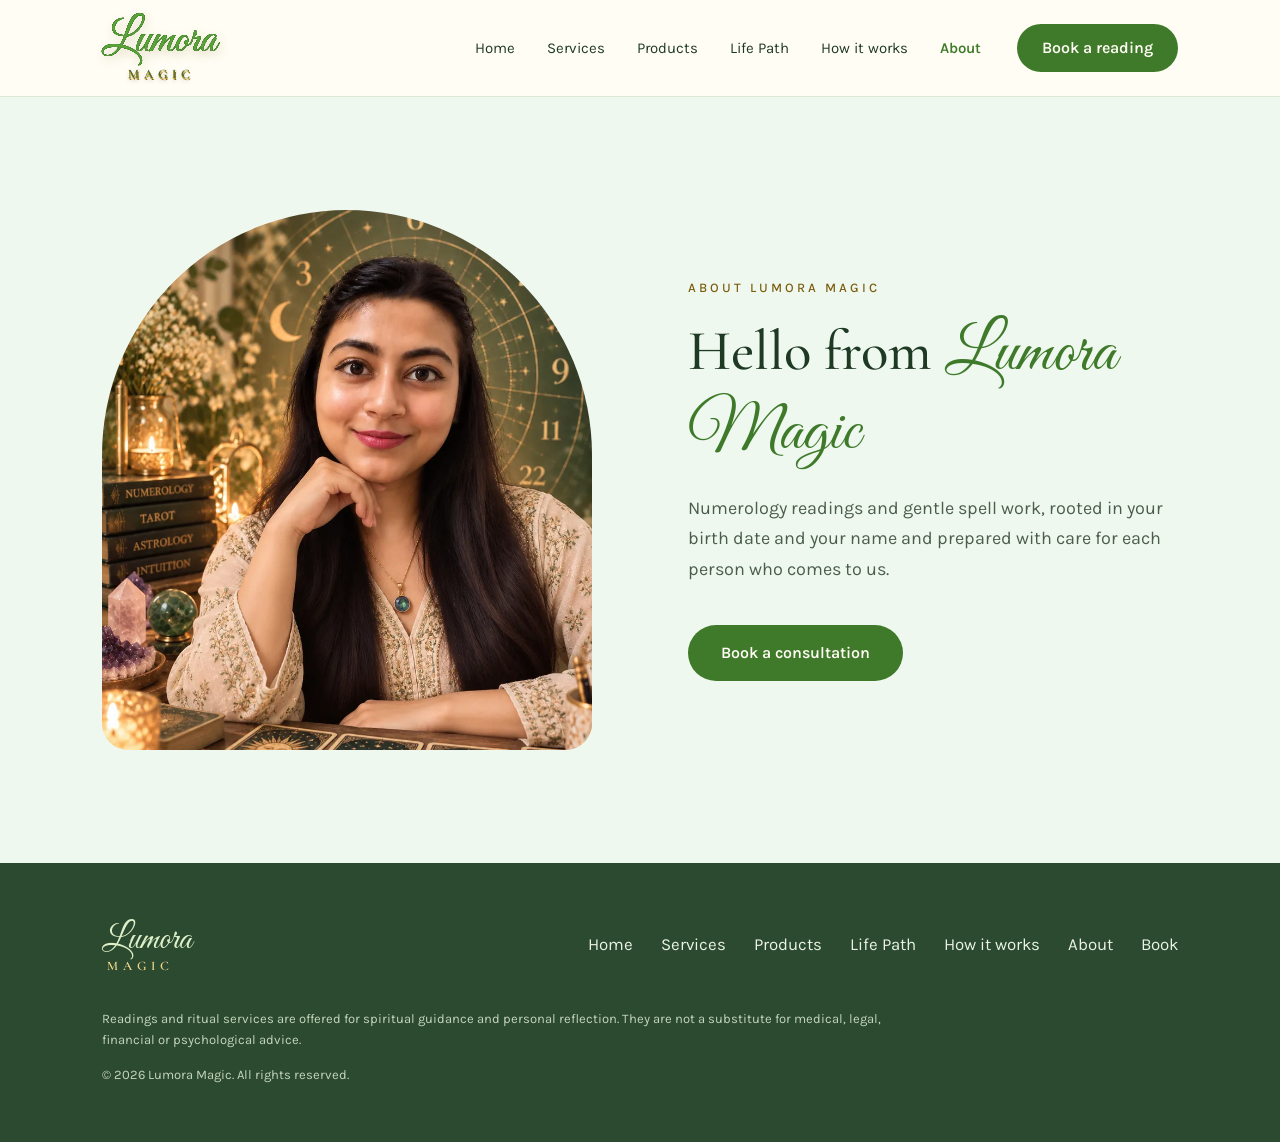
==== about.html @ c5046aa5 "Keep the client reviews gliding continuously The reviews row now glides sideways without stopping an" ====
<!DOCTYPE html>
<html lang="en-IN">
<head>
<meta charset="utf-8">
<meta name="viewport" content="width=device-width, initial-scale=1">
<title>About — Lumora Magic</title>
<meta name="description" content="Meet the practitioner behind Lumora Magic: numerology and spell work rooted in your birth date and your name.">
<meta name="theme-color" content="#3F7A2A">

<meta property="og:type" content="website">
<meta property="og:site_name" content="Lumora Magic">
<meta property="og:title" content="About — Lumora Magic">
<meta property="og:description" content="Meet the practitioner behind Lumora Magic: numerology and spell work rooted in your birth date and your name.">
<meta property="og:image" content="assets/images/lumora-logo.jpg">
<meta property="og:image:alt" content="Lumora Magic logo">
<meta name="twitter:card" content="summary_large_image">
<meta name="twitter:title" content="About — Lumora Magic">
<meta name="twitter:description" content="Meet the practitioner behind Lumora Magic: numerology and spell work rooted in your birth date and your name.">
<meta name="twitter:image" content="assets/images/lumora-logo.jpg">

<link rel="icon" href="assets/favicon.svg" type="image/svg+xml">
<link rel="preconnect" href="https://fonts.googleapis.com">
<link rel="preconnect" href="https://fonts.gstatic.com" crossorigin>
<link rel="stylesheet" href="https://fonts.googleapis.com/css2?family=Cormorant+Garamond:ital,wght@0,500;0,600;1,500&amp;family=Great+Vibes&amp;family=Karla:wght@400;500;600&amp;display=swap">
<link rel="stylesheet" href="css/styles.css?v=20260926-17">
<script src="js/main.js?v=20260926-5" defer></script>
</head>
<body>

<a class="skip-link" href="#main">Skip to content</a>

<header class="header" id="site-header">
  <div class="container header__inner">
    <a class="wordmark" href="/" aria-label="Lumora Magic home">
      <span class="wordmark__script">Lumora</span>
      <span class="wordmark__sub">MAGIC</span>
    </a>

    <button class="nav-toggle" type="button" id="nav-toggle" aria-label="Open menu" aria-expanded="false" aria-controls="primary-nav">
      <span class="nav-toggle__bars" aria-hidden="true"><span></span><span></span><span></span></span>
    </button>

    <nav class="nav" id="primary-nav" aria-label="Primary">
      <ul class="nav__list">
        <li><a class="nav__link" href="/">Home</a></li>
        <li><a class="nav__link" href="/services">Services</a></li>
        <li><a class="nav__link" href="/products">Products</a></li>
        <li><a class="nav__link" href="/life-path">Life Path</a></li>
        <li><a class="nav__link" href="/how-it-works">How it works</a></li>
        <li><a class="nav__link" href="/about" aria-current="page">About</a></li>
      </ul>
      <a class="btn btn--primary btn--compact nav__cta" href="/book">Book a reading</a>
    </nav>
  </div>
</header>

<main id="main">

  <!-- ===================== ABOUT ===================== -->
  <!--
    The practitioners come from the API (GET /api/practitioners) and are added
    in /admin. Until one is added, or if the API can't be reached, this
    general introduction shows instead.
  -->
  <section class="section about" id="about">
    <div class="container about__list" id="practitioners">
      <article class="about__inner">
        <div class="about__media">
          <picture>
            <source srcset="assets/images/practitioner.webp" type="image/webp">
            <img class="about__photo" src="assets/images/practitioner.jpg"
                 alt="A Lumora Magic reading table with tarot cards, crystals and candles"
                 width="900" height="1200">
          </picture>
        </div>

        <div class="about__text">
          <p class="eyebrow">About Lumora Magic</p>
          <h1 class="h2"><span class="h2__serif">Hello from</span> <span class="script script--h2">Lumora Magic</span></h1>
          <div class="about__lede">
            <p>Numerology readings and gentle spell work, rooted in your birth date and your name and prepared with care for each person who comes to us.</p>
          </div>

          <p class="section__cta section__cta--start"><a class="btn btn--primary" href="/book">Book a consultation</a></p>
        </div>
      </article>
    </div>
  </section>

</main>

<footer class="footer">
  <div class="container">
    <div class="footer__top">
      <p class="footer__wordmark">
        <span class="footer__script">Lumora</span>
        <span class="footer__sub">MAGIC</span>
      </p>
      <nav class="footer__nav" aria-label="Footer">
        <ul class="footer__list">
          <li><a class="footer__link" href="/">Home</a></li>
          <li><a class="footer__link" href="/services">Services</a></li>
          <li><a class="footer__link" href="/products">Products</a></li>
          <li><a class="footer__link" href="/life-path">Life Path</a></li>
          <li><a class="footer__link" href="/how-it-works">How it works</a></li>
          <li><a class="footer__link" href="/about">About</a></li>
          <li><a class="footer__link" href="/book">Book</a></li>
        </ul>
      </nav>
    </div>

    <p class="footer__disclaimer">Readings and ritual services are offered for spiritual guidance and personal reflection. They are not a substitute for medical, legal, financial or psychological advice.</p>
    <p class="footer__copy">&copy; <span id="year">2026</span> Lumora Magic. All rights reserved.</p>
  </div>
</footer>

</body>
</html>
---- css/styles.css ----
/* =========================================================
   Lumora Magic — styles.css
   Mobile-first. All design tokens live on :root.
   Breakpoints: 640px (sm) and 1024px (lg).
   ========================================================= */

/* ---------- 1. Tokens ---------- */

:root {
  /* Colour */
  --cream: #FDFBF0;
  --cream-light: #FFFDF4;
  --card: #FFFFFF;
  --mint-50: #EEF8EF;
  --mint-200: #D9F1DF;
  --butter: #FBF4CF;
  --peach: #FCE7C2;
  --gold-tint: #FDF3D8;
  --gold-line: #EEDDA6;
  --green: #3F7A2A;
  --green-dark: #2C5A1D;
  --ink: #1F3A24;
  --body: #4B5E4D;
  --muted: #667566;
  --gold: #D4A72C;
  --gold-text: #7A5C0C;
  --line: #DCEBD8;
  --soft-line: #B9D3AC;
  --field-line: #C3D9B8;
  --result-bg: #FFFDF6;
  --result-line: #E9E2B8;
  --wordmark-sub: #4B6B3A;
  --wordmark-face: #5AA23A;
  --footer: #2C4A2F;
  --footer-text: #EAF3E4;
  --footer-muted: #C4D6BD;
  --footer-script: #DDEFC9;
  --footer-gold: #F2D98A;
  --error: #B03A2E;

  /* Type families */
  --font-script: 'Great Vibes', 'Brush Script MT', cursive;
  --font-serif: 'Cormorant Garamond', Georgia, 'Times New Roman', serif;
  --font-sans: 'Karla', 'Helvetica Neue', Arial, sans-serif;

  /* Type scale — interpolated between 360px and 1440px viewports */
  --fs-h1: clamp(2.75rem, 1.917rem + 3.704vw, 5.25rem);        /* 44 → 84 */
  --fs-h1-script: clamp(3.5rem, 2.5rem + 4.444vw, 6.5rem);     /* 56 → 104 */
  --fs-h2: clamp(2.375rem, 1.917rem + 2.037vw, 3.75rem);       /* 38 → 60 */
  --fs-h2-script: clamp(3rem, 2.5rem + 2.222vw, 4.5rem);       /* 48 → 72 */
  --fs-h3: clamp(1.5625rem, 1.479rem + 0.37vw, 1.8125rem);     /* 25 → 29 */
  --fs-lede: clamp(1.0625rem, 1.021rem + 0.185vw, 1.1875rem);  /* 17 → 19 */
  --fs-body: clamp(1rem, 0.979rem + 0.093vw, 1.0625rem);       /* 16 → 17 */
  --fs-digit: clamp(2.75rem, 2.375rem + 1.667vw, 3.875rem);    /* 44 → 62 */
  --fs-result: clamp(5.5rem, 4.417rem + 4.815vw, 8.75rem);     /* 88 → 140 */
  --fs-result-title: clamp(2rem, 1.75rem + 1.111vw, 2.75rem);  /* 32 → 44 */
  --fs-empty-title: clamp(1.625rem, 1.5rem + 0.556vw, 2rem);   /* 26 → 32 */

  /* Rhythm and shape */
  --container: 1248px;
  --gutter: clamp(20px, 6.7vw, 96px);
  --space-section: clamp(4.5rem, 3.5rem + 4.444vw, 7.5rem);    /* 72 → 120 */
  --header-h: 72px;
  --radius-card: 24px;
  --radius-panel: 32px;
  --radius-field: 14px;
  --shadow-card: 0 10px 30px rgba(63, 122, 42, 0.06);
  --shadow-panel: 0 20px 50px rgba(63, 122, 42, 0.12);
  --shadow-hero: 0 30px 80px rgba(63, 122, 42, 0.18);
}

@media (min-width: 1024px) {
  :root { --header-h: 96px; }
}

/* ---------- 2. Base ---------- */

*,
*::before,
*::after { box-sizing: border-box; }

html {
  scroll-behavior: smooth;
  -webkit-text-size-adjust: 100%;
}

body {
  margin: 0;
  background: var(--cream);
  color: var(--body);
  font-family: var(--font-sans);
  font-size: var(--fs-body);
  line-height: 1.6;
  overflow-x: hidden;
}

h1, h2, h3, p, figure, blockquote, dl, dd { margin: 0; }

ul, ol { margin: 0; padding: 0; list-style: none; }

img { max-width: 100%; height: auto; display: block; }

/* The hidden attribute always wins over a display set elsewhere (img, grid, flex…). */
[hidden] { display: none !important; }

a { color: var(--green); }

button { font: inherit; }

:focus-visible {
  outline: 2px solid var(--green);
  outline-offset: 2px;
}

[id] { scroll-margin-top: calc(var(--header-h) + 16px); }

.skip-link {
  position: absolute;
  left: 16px;
  top: -200px;
  z-index: 100;
  background: var(--cream-light);
  color: var(--ink);
  border: 1px solid var(--line);
  border-radius: 999px;
  padding: 12px 24px;
  font-weight: 600;
  text-decoration: none;
  transition: top 0.15s ease;
}

.skip-link:focus-visible { top: 12px; }

/* ---------- 3. Layout ---------- */

.container {
  width: 100%;
  max-width: var(--container);
  margin-inline: auto;
  padding-inline: var(--gutter);
}

.section { padding-block: var(--space-section); }

/* Booking button closing a page section. */
.section__cta { margin-top: 48px; text-align: center; }
.section__cta--start { margin-top: 32px; text-align: left; }

.section__head { display: grid; gap: 20px; }

.section__head--center { text-align: center; justify-items: center; }

.section__head-text {
  max-width: 420px;
  color: var(--body);
}

@media (min-width: 1024px) {
  .section__head {
    grid-template-columns: 1fr auto;
    align-items: end;
    gap: 48px;
  }
  .section__head--center { grid-template-columns: 1fr; }
}

/* ---------- 4. Typography ---------- */

.script {
  font-family: var(--font-script);
  font-weight: 400;
  color: var(--green);
  line-height: 1.15;
}

.script--block { display: block; }

.eyebrow {
  display: flex;
  align-items: flex-start;
  gap: 8px;
  font-family: var(--font-sans);
  font-weight: 500;
  font-size: 0.8125rem;
  line-height: 1.4;
  letter-spacing: 3px;
  text-transform: uppercase;
  color: var(--gold-text);
  margin-bottom: 18px;
}

.section__head--center .eyebrow { justify-content: center; }

.eyebrow__spark { color: var(--gold); flex: none; margin-top: 0.16em; }

.h1 {
  font-family: var(--font-serif);
  font-weight: 500;
  font-size: var(--fs-h1);
  line-height: 1;
  color: var(--ink);
  margin-bottom: 28px;
}

.h1__line { display: block; }

.h1__script {
  display: block;
  font-size: var(--fs-h1-script);
}

.h2 {
  font-family: var(--font-serif);
  font-weight: 500;
  font-size: var(--fs-h2);
  line-height: 1.05;
  color: var(--ink);
  margin-bottom: 20px;
}

.h2__serif { display: inline; }

.h2__serif--block { display: block; }

.script--h2 { font-size: var(--fs-h2-script); }

/* ---------- 5. Buttons ---------- */

.btn {
  display: inline-flex;
  align-items: center;
  justify-content: center;
  min-height: 56px;
  padding: 0 32px;
  border: 1px solid transparent;
  border-radius: 999px;
  font-family: var(--font-sans);
  font-weight: 600;
  font-size: 1rem;
  line-height: 1.2;
  text-align: center;
  text-decoration: none;
  cursor: pointer;
  transition: background-color 0.18s ease, color 0.18s ease, border-color 0.18s ease;
}

.btn--primary {
  background: var(--green);
  color: var(--cream-light);
}

.btn--primary:hover { background: var(--green-dark); }

.btn--secondary {
  background: var(--cream-light);
  border-color: var(--soft-line);
  color: var(--green-dark);
}

.btn--secondary:hover { border-color: var(--green); }

.btn--compact { min-height: 48px; padding: 0 24px; }

.btn--block { width: 100%; }

/* ---------- 6. Header and navigation ---------- */

.header {
  position: sticky;
  top: 0;
  z-index: 50;
  background: var(--cream-light);
  border-bottom: 1px solid var(--line);
  transition: box-shadow 0.2s ease;
  /* keeps the logo's parakeet from widening the page while it flies off-screen */
  overflow-x: clip;
}

.header--scrolled { box-shadow: 0 6px 24px rgba(63, 122, 42, 0.08); }

.header__inner {
  display: flex;
  align-items: center;
  justify-content: space-between;
  gap: 16px;
  min-height: var(--header-h);
}

.wordmark {
  display: block;
  text-align: center;
  text-decoration: none;
  line-height: 1;
}

.wordmark__script {
  display: block;
  font-family: var(--font-script);
  font-size: 2.375rem;
  line-height: 1.15;
  color: var(--green);
}

.wordmark__sub {
  display: block;
  font-family: var(--font-serif);
  font-weight: 600;
  font-size: 0.8125rem;
  letter-spacing: 5px;
  text-indent: 5px;
  color: var(--wordmark-sub);
}

.wordmark__logo { max-height: 56px; width: auto; }

/* Logo motion: "Lumora" writes itself in left to right, MAGIC settles into
   place, then a gold shine passes over "Lumora" every few seconds while a
   small star twinkles beside it. */
.wordmark { position: relative; }

.wordmark__script {
  /* Room for the script's swashes, which reach past the letters' box and
     would otherwise be cut off by the clip and the shine. */
  padding: 0.1em 0.18em;
  margin: -0.1em -0.18em;
  background: linear-gradient(100deg, var(--wordmark-face) 42%, var(--gold) 50%, #F2D98A 52%, var(--wordmark-face) 60%) 120% 0 / 300% 100% no-repeat;
  background-color: var(--wordmark-face);
  -webkit-background-clip: text;
  background-clip: text;
  -webkit-text-fill-color: transparent;
  animation:
    wordmark-write 1.3s cubic-bezier(0.55, 0.1, 0.3, 1) both,
    wordmark-shine 7s ease-in-out 1.6s infinite;
}

.wordmark__sub { animation: wordmark-settle 1.1s ease-out 0.7s both; }

.wordmark::after {
  content: "";
  position: absolute;
  top: 2px;
  right: -12px;
  width: 11px;
  height: 11px;
  background: var(--gold);
  /* the site's four-pointed sparkle */
  clip-path: polygon(50% 0, 61% 39%, 100% 50%, 61% 61%, 50% 100%, 39% 61%, 0 50%, 39% 39%);
  animation: wordmark-twinkle 3.5s ease-in-out 1.4s infinite both;
}

.wordmark:hover .wordmark__script { animation-duration: 1.3s, 1.6s; }

/* 3D look: "Lumora" sits on a stacked green extrusion with a soft gold glow
   beneath, MAGIC gets a thin gold bevel, and the whole mark sways slowly in
   perspective. The script uses stacked drop-shadows rather than text-shadow,
   which would paint over its clipped gradient. */
.wordmark {
  transform-style: preserve-3d;
  animation: wordmark-tilt 9s ease-in-out 1.8s infinite;
}

.wordmark__script {
  filter:
    drop-shadow(0.5px 0.75px 0.35px var(--green))
    drop-shadow(0.5px 0.75px 0.35px var(--green))
    drop-shadow(0.5px 0.75px 0.35px var(--green))
    drop-shadow(0.5px 0.75px 0.35px var(--green))
    drop-shadow(2px 4px 5px rgba(122, 92, 12, 0.2));
}

.wordmark__sub {
  text-shadow:
    0.3px 0.5px 0 var(--gold),
    0.6px 1px 0 var(--gold),
    0.9px 1.5px 0 var(--gold-text),
    0 3px 4px rgba(31, 58, 36, 0.3);
}

.wordmark:hover { animation-play-state: paused; }

/* A parakeet flies in from the right, sweeps over "Lumora", turns and lands
   on top of it, sits a while (tilting its head), then flies off again.
   Sized in em so it scales with the script. The flying and perched drawings
   swap at the landing and take-off keyframes. */
.wordmark::before {
  content: "";
  position: absolute;
  z-index: 1;
  font-size: 2.375rem;
  left: 1.1em;
  top: -0.28em;
  width: 0.95em;
  height: 0.95em;
  background: url("../assets/parrot-perch.svg") center / contain no-repeat;
  transform: scaleX(-1);
  pointer-events: none;
  animation: parrot-flight 20s linear 2s infinite both;
}

@keyframes parrot-flight {
  0%     { background-image: url("../assets/parrot-fly.svg"); transform: translate(85vw, 0.5em) scaleX(1); opacity: 0; }
  2%     { opacity: 1; }
  9%     { transform: translate(55vw, -0.1em) scaleX(1); }
  16%    { transform: translate(25vw, 0.4em) scaleX(1); }
  23%    { transform: translate(-0.6em, 0.1em) scaleX(1); }
  25.9%  { transform: translate(-1.2em, 0.45em) scaleX(1); }
  26%    { transform: translate(-1.2em, 0.45em) scaleX(-1); }
  31%    { transform: translate(-0.4em, -0.15em) scaleX(-1); }
  34.9%  { background-image: url("../assets/parrot-fly.svg"); transform: translate(0, -0.05em) scaleX(-1); }
  35%    { background-image: url("../assets/parrot-perch.svg"); transform: translate(0, 0) scaleX(-1); }
  79.9%  { background-image: url("../assets/parrot-perch.svg"); transform: translate(0, 0) scaleX(-1); }
  80%    { background-image: url("../assets/parrot-fly.svg"); transform: translate(0, -0.1em) scaleX(-1); }
  86%    { transform: translate(1.6em, -0.35em) scaleX(-1); }
  97%    { opacity: 1; }
  100%   { background-image: url("../assets/parrot-fly.svg"); transform: translate(85vw, 0.1em) scaleX(-1); opacity: 0; }
}

@keyframes wordmark-tilt {
  0%, 100% { transform: perspective(500px) rotateY(0deg) rotateX(0deg); }
  25%      { transform: perspective(500px) rotateY(-10deg) rotateX(4deg); }
  75%      { transform: perspective(500px) rotateY(10deg) rotateX(-3deg); }
}

@keyframes wordmark-write {
  from { clip-path: inset(-20% 100% -20% -10%); }
  to   { clip-path: inset(-20% -10% -20% -10%); }
}

@keyframes wordmark-shine {
  0%, 55% { background-position: 120% 0; }
  100%    { background-position: -20% 0; }
}

@keyframes wordmark-settle {
  from { opacity: 0; letter-spacing: 14px; text-indent: 14px; }
  to   { opacity: 1; letter-spacing: 5px; text-indent: 5px; }
}

@keyframes wordmark-twinkle {
  0%, 100% { opacity: 0; transform: scale(0.3) rotate(0deg); }
  20%      { opacity: 1; transform: scale(1) rotate(45deg); }
  45%      { opacity: 0; transform: scale(0.3) rotate(90deg); }
}

.nav-toggle {
  display: inline-flex;
  align-items: center;
  justify-content: center;
  width: 48px;
  height: 48px;
  padding: 0;
  background: transparent;
  border: 1px solid var(--line);
  border-radius: 14px;
  color: var(--ink);
  cursor: pointer;
}

.nav-toggle__bars {
  display: grid;
  gap: 5px;
  width: 20px;
}

.nav-toggle__bars span {
  display: block;
  height: 2px;
  background: currentColor;
  border-radius: 2px;
}

.nav {
  display: none;
  position: absolute;
  top: 100%;
  left: 0;
  right: 0;
  background: var(--cream-light);
  border-bottom: 1px solid var(--line);
  box-shadow: 0 12px 24px rgba(63, 122, 42, 0.08);
  padding: 8px var(--gutter) 24px;
}

.nav.is-open { display: block; }

.nav__link {
  display: block;
  padding: 14px 0;
  min-height: 48px;
  font-size: 1.0625rem;
  color: var(--ink);
  text-decoration: none;
}

.nav__link:hover { color: var(--green); }

.nav__link[aria-current="page"] { color: var(--green); font-weight: 600; }

.nav__cta { display: flex; width: 100%; margin-top: 16px; }

@media (min-width: 1024px) {
  .nav-toggle { display: none; }

  .nav,
  .nav.is-open {
    display: flex;
    align-items: center;
    gap: 36px;
    position: static;
    padding: 0;
    border: 0;
    box-shadow: none;
    background: transparent;
  }

  .nav__list {
    display: flex;
    align-items: center;
    gap: 22px;
  }

  .nav__link {
    padding: 0;
    min-height: 0;
    font-size: 0.9375rem;
  }

  .nav__cta { width: auto; margin-top: 0; }

  .wordmark__script,
  .wordmark::before { font-size: 2.875rem; }
}

@media (min-width: 1200px) {
  .nav__list { gap: 32px; }
}

/* ---------- 7. Hero ---------- */

.hero {
  position: relative;
  background-color: var(--cream);
  background-image:
    radial-gradient(60vw 48vw at 8% 4%, var(--peach) 0%, transparent 62%),
    radial-gradient(56vw 46vw at 92% 96%, var(--mint-200) 0%, transparent 64%);
  padding-block: clamp(3.5rem, 2rem + 6.67vw, 8.75rem);
  overflow: hidden;
}

.hero__inner {
  display: grid;
  gap: 48px;
  align-items: center;
}

.hero__lede {
  max-width: 520px;
  font-size: var(--fs-lede);
  line-height: 1.65;
  color: var(--body);
  margin-bottom: 36px;
}

.hero__actions {
  display: flex;
  flex-direction: column;
  gap: 16px;
}

.hero__actions .btn { width: 100%; }

.hero__note {
  display: flex;
  align-items: center;
  gap: 8px;
  margin-top: 22px;
  font-size: 0.9375rem;
  color: var(--body);
}

.hero__note svg { flex: none; color: var(--green); }

/* A soft cream halo keeps the smaller hero text readable as the glitter passes behind it. */
.hero__lede,
.hero__note { text-shadow: 0 0 6px var(--cream), 0 0 12px var(--cream), 0 0 18px var(--cream); }

.hero__media {
  position: relative;
  width: 100%;
  max-width: 360px;
  margin-inline: auto;
  aspect-ratio: 1 / 1; /* the glitter is the whole picture, so the box holds its size */
}

/* Phones: a tighter hero, with the tagline on one line and slimmer buttons. */
@media (max-width: 639.98px) {
  .hero { padding-block: 28px 36px; }
  .hero .eyebrow { font-size: 0.6875rem; letter-spacing: 2px; margin-bottom: 12px; }
  .hero .h1 { font-size: 2.375rem; }
  .hero .h1__script { font-size: 3rem; }
  .hero__lede { font-size: 0.9375rem; line-height: 1.55; margin: 14px 0 20px; }
  .hero__actions { gap: 10px; }
  .hero__actions .btn { min-height: 46px; font-size: 0.9375rem; }
  .hero__note { margin-top: 14px; font-size: 0.8125rem; }
}

/* Phones and tablets: the small sparkles sit beside the headline, behind
   the text, instead of taking their own block below the buttons. */
@media (max-width: 1023.98px) {
  .hero__inner { position: relative; }
  .hero__text { position: relative; z-index: 1; }
  .hero__media {
    position: absolute;
    top: clamp(24px, 6vw, 48px);
    right: calc(var(--gutter) * -0.6);
    width: clamp(200px, 58vw, 380px);
    max-width: none;
    margin: 0;
    pointer-events: none;
  }
}

@media (min-width: 640px) {
  .hero__actions { flex-direction: row; flex-wrap: wrap; }
  .hero__actions .btn { width: auto; }
}

@media (min-width: 1024px) {
  /* The image track stays fluid so the three H1 lines and the two hero
     buttons always keep their own line at every desktop width. */
  .hero__inner {
    grid-template-columns: minmax(0, 1fr) minmax(0, clamp(300px, 30vw, 470px));
    gap: 72px;
  }
  .hero__media { max-width: 470px; margin-inline: 0; }
}

/* Sparkles — the page's one decorative animation */

.sparkles {
  position: absolute;
  inset: -6%;
  pointer-events: none;
  color: var(--gold);
}

.sparkle {
  position: absolute;
  opacity: 0.35;
  animation: twinkle 4s ease-in-out infinite;
}

.sparkle--1 { top: 2%;  left: -2%;  animation-duration: 4.2s; animation-delay: 0s; }
.sparkle--2 { top: 16%; right: 2%;  animation-duration: 3.2s; animation-delay: 0.6s; }
.sparkle--3 { top: 46%; right: -3%; animation-duration: 5s;   animation-delay: 1.2s; }
.sparkle--4 { bottom: 20%; right: 8%; animation-duration: 3.6s; animation-delay: 1.8s; }
.sparkle--5 { bottom: 1%; left: 12%; animation-duration: 4.6s; animation-delay: 0.9s; }
.sparkle--6 { bottom: 34%; left: -3%; animation-duration: 3.4s; animation-delay: 2.4s; }
.sparkle--7 { top: 30%; left: 4%;   animation-duration: 4.8s; animation-delay: 1.5s; }

@keyframes twinkle {
  0%, 100% { opacity: 0.2; transform: scale(0.8); }
  50%      { opacity: 0.95; transform: scale(1.15); }
}

/* ---------- 8. Numbers strip ---------- */

.numbers {
  background: var(--mint-50);
  border-top: 1px solid var(--line);
  border-bottom: 1px solid var(--line);
  padding-block: clamp(3rem, 2.4rem + 2.6vw, 5rem);
}

.numbers__list {
  display: grid;
  grid-template-columns: repeat(3, 1fr);
  gap: 32px 16px;
  text-align: center;
}

.numbers__digit {
  display: block;
  font-family: var(--font-serif);
  font-variant-numeric: lining-nums;
  font-weight: 600;
  font-size: var(--fs-digit);
  line-height: 1.1;
  color: var(--green);
}

.numbers__label {
  display: block;
  font-size: 0.875rem;
  letter-spacing: 1px;
  color: var(--body);
}

@media (min-width: 1024px) {
  .numbers__list { grid-template-columns: repeat(9, 1fr); gap: 16px 8px; }
}

/* ---------- 9. Cards (services and testimonials) ---------- */

.cards {
  display: grid;
  grid-template-columns: 1fr;
  gap: 24px;
  margin-top: 64px;
}

.cards--quotes { margin-top: 56px; }

.cards__cell { display: flex; }

.cards__cell > .card { flex: 1 1 auto; margin: 0; }

.card {
  display: flex;
  flex-direction: column;
  height: 100%;
  background: var(--card);
  border: 1px solid var(--line);
  border-radius: var(--radius-card);
  padding: clamp(24px, 4vw, 36px);
  box-shadow: var(--shadow-card);
}

.card__icon {
  display: inline-flex;
  align-items: center;
  justify-content: center;
  width: 56px;
  height: 56px;
  border-radius: 16px;
  margin-bottom: 24px;
  flex: none;
}

.card__icon--green { background: var(--mint-50); color: var(--green); }

.card__icon--gold { background: var(--gold-tint); color: var(--gold-text); }

.card__title {
  font-family: var(--font-serif);
  font-weight: 600;
  font-size: var(--fs-h3);
  line-height: 1.2;
  color: var(--ink);
  margin-bottom: 12px;
}

.card__text { flex: 1 1 auto; margin-bottom: 24px; }

.card__meta {
  display: flex;
  align-items: baseline;
  justify-content: space-between;
  gap: 12px;
  padding-top: 18px;
  border-top: 1px solid var(--line);
  margin-bottom: 18px;
}

.card__price { font-weight: 600; color: var(--green-dark); }

.card__duration { color: var(--muted); font-size: 0.9375rem; }

.card__link {
  display: inline-flex;
  align-items: center;
  align-self: flex-start;
  min-height: 44px;
  color: var(--green);
  font-weight: 500;
  text-decoration: none;
}

.card__link:hover { text-decoration: underline; color: var(--green-dark); }

@media (min-width: 640px) {
  .cards { grid-template-columns: repeat(2, 1fr); }
  .cards--quotes { grid-template-columns: 1fr; }
}

@media (min-width: 1024px) {
  .cards { grid-template-columns: repeat(3, 1fr); }
  .cards--quotes { grid-template-columns: repeat(3, 1fr); }
}

/* Service cards open the service's own page: the title link stretches over
   the whole card, and the Book link sits above it so it still works. */

.card--linked { position: relative; transition: box-shadow 0.2s ease, border-color 0.2s ease; }

.card--linked:hover { border-color: var(--soft-line); box-shadow: var(--shadow-panel); }

.card__title-link { color: inherit; text-decoration: none; }

.card__title-link::after { content: ""; position: absolute; inset: 0; border-radius: inherit; }

.card--linked:hover .card__title-link { color: var(--green-dark); }

.card__title-link:focus-visible { outline: none; }

.card--linked:has(.card__title-link:focus-visible) { outline: 3px solid var(--gold); outline-offset: 2px; }

.card__links { display: flex; flex-wrap: wrap; align-items: center; justify-content: space-between; gap: 4px 16px; }

.card__links .card__link { position: relative; z-index: 1; }

.card__more { color: var(--muted); font-size: 0.9375rem; }

/* Item page (a service or a product): gallery on the left, details on the right */

.item__back {
  display: inline-flex;
  align-items: center;
  min-height: 44px;
  margin-bottom: 24px;
  color: var(--green);
  font-weight: 500;
  text-decoration: none;
}

.item__back:hover { text-decoration: underline; }

.item__status { color: var(--muted); }

.item__missing:not([hidden]) { display: grid; justify-items: start; gap: 24px; max-width: 60ch; }

.item__layout { display: grid; gap: 40px; }

@media (min-width: 1024px) {
  .item__layout { grid-template-columns: minmax(0, 1.1fr) minmax(0, 1fr); gap: 64px; align-items: start; }
  .gallery { position: sticky; top: calc(var(--header-h) + 24px); }
}

/* Gallery */

.gallery { display: grid; gap: 12px; }

.gallery__stage {
  position: relative;
  aspect-ratio: 1 / 1;
  border-radius: var(--radius-card);
  overflow: hidden;
  background: var(--mint-50);
  border: 1px solid var(--line);
  touch-action: pan-y;
}

.gallery__image { width: 100%; height: 100%; object-fit: cover; }

.gallery__placeholder:not([hidden]) {
  display: grid;
  place-items: center;
  width: 100%;
  height: 100%;
  background: linear-gradient(135deg, var(--mint-50), var(--gold-tint));
}

.gallery__placeholder .card__icon { width: 96px; height: 96px; border-radius: 28px; margin: 0; }

.gallery__placeholder .card__icon svg { width: 48px; height: 48px; }

.gallery__badge {
  position: absolute;
  top: 16px;
  left: 16px;
  padding: 6px 16px;
  border-radius: 999px;
  background: var(--error);
  color: #fff;
  font-weight: 600;
  font-size: 0.9375rem;
}

.gallery__nav {
  position: absolute;
  top: 50%;
  transform: translateY(-50%);
  display: grid;
  place-items: center;
  width: 44px;
  height: 44px;
  border-radius: 50%;
  border: 1px solid var(--line);
  background: rgba(255, 255, 255, 0.92);
  color: var(--ink);
  cursor: pointer;
  box-shadow: var(--shadow-card);
}

.gallery__nav:hover { background: #fff; color: var(--green); }

.gallery__nav--prev { left: 12px; }

.gallery__nav--next { right: 12px; }

.gallery__thumbs:not([hidden]) {
  display: flex;
  gap: 10px;
  overflow-x: auto;
  padding-bottom: 4px;
}

.gallery__thumb {
  flex: none;
  width: 76px;
  height: 76px;
  padding: 0;
  border: 2px solid transparent;
  border-radius: 14px;
  overflow: hidden;
  background: var(--mint-50);
  cursor: pointer;
  opacity: 0.7;
}

.gallery__thumb img { width: 100%; height: 100%; object-fit: cover; }

.gallery__thumb:hover { opacity: 1; }

.gallery__thumb[aria-current="true"] { border-color: var(--green); opacity: 1; }

/* Details column */

.item__info { display: grid; gap: 18px; align-content: start; }

.item__title {
  font-family: var(--font-serif);
  font-weight: 600;
  font-size: clamp(2rem, 1.6rem + 1.6vw, 3rem);
  line-height: 1.1;
  color: var(--ink);
}

.item__price { display: flex; flex-wrap: wrap; align-items: baseline; gap: 6px 14px; }

.item__compare { color: var(--muted); font-size: 1.25rem; }

.item__amount { color: var(--error); font-weight: 600; font-size: 1.75rem; }

.item__discount {
  align-self: center;
  padding: 3px 10px;
  border-radius: 999px;
  background: var(--error);
  color: #fff;
  font-weight: 600;
  font-size: 0.875rem;
}

.item__duration { color: var(--muted); }

.item__lede { font-size: var(--fs-lede); color: var(--ink); }

.item__actions { display: grid; gap: 12px; margin-top: 6px; }

@media (min-width: 640px) {
  .item__actions { grid-template-columns: 1fr 1fr; }
}

/* Expandable sections (Description, Delivery and Shipping…) */

.accordions { margin-top: 12px; border-top: 1px solid var(--line); }

.accordion { border-bottom: 1px solid var(--line); }

.accordion__summary {
  display: flex;
  align-items: center;
  justify-content: space-between;
  gap: 16px;
  min-height: 60px;
  padding: 16px 0;
  font-weight: 600;
  font-size: 1.0625rem;
  color: var(--ink);
  cursor: pointer;
  list-style: none;
}

.accordion__summary::-webkit-details-marker { display: none; }

.accordion__summary::after {
  content: "+";
  flex: none;
  font-weight: 400;
  font-size: 1.75rem;
  line-height: 1;
  color: var(--ink);
}

.accordion[open] > .accordion__summary::after { content: "−"; }

.accordion__summary:hover { color: var(--green); }

.accordion__body { padding-bottom: 20px; }

.accordion__body p + p { margin-top: 1em; }

/* Products */

.card__media {
  position: relative;
  margin: calc(-1 * clamp(24px, 4vw, 36px)) calc(-1 * clamp(24px, 4vw, 36px)) 24px;
}

.card__image {
  display: block;
  width: 100%;
  max-width: none;
  aspect-ratio: 4 / 3;
  object-fit: cover;
  border-radius: calc(var(--radius-card) - 1px) calc(var(--radius-card) - 1px) 0 0;
  background: var(--mint-50);
}

.card__badge {
  align-self: flex-start;
  margin-bottom: 16px;
  padding: 4px 12px;
  border-radius: 999px;
  background: var(--error);
  color: #fff;
  font-weight: 600;
  font-size: 0.8125rem;
}

.card__media .card__badge { position: absolute; top: 14px; left: 14px; margin: 0; }

.card__compare { color: var(--muted); font-weight: 400; }

.products-empty {
  margin-top: 48px;
  text-align: center;
}

.products-empty__text { margin-bottom: 20px; color: var(--muted); }

.products-empty[hidden] { display: none; }

/* Testimonials */

.quote { gap: 0; }

.quote__sparks {
  display: flex;
  gap: 6px;
  color: var(--gold);
  margin-bottom: 20px;
}

.quote__text {
  flex: 1 1 auto;
  font-family: var(--font-serif);
  font-style: italic;
  font-weight: 500;
  font-size: 1.5rem;
  line-height: 1.4;
  color: var(--ink);
  margin-bottom: 20px;
}

.quote__cite { font-size: 0.875rem; color: var(--body); }

.quote__text > p + p { margin-top: 0.6em; }

/* Reviews: a row that glides sideways without stopping and loops round
   (driven by initReviewSlider() in main.js). One review fills most of a
   phone, two a tablet, three a desktop; it can also be swiped by hand. */
.reviews { margin-top: 48px; }

.reviews__track {
  position: relative;
  display: grid;
  grid-auto-flow: column;
  grid-auto-columns: 82%;
  gap: 20px;
  overflow-x: auto;
  overscroll-behavior-x: contain;
  scrollbar-width: none;
  padding: 4px 2px 16px;
  /* the row fades out at both edges */
  -webkit-mask-image: linear-gradient(90deg, transparent, #000 6%, #000 94%, transparent);
  mask-image: linear-gradient(90deg, transparent, #000 6%, #000 94%, transparent);
}

.reviews__track::-webkit-scrollbar { display: none; }

.reviews .quote__text { font-size: clamp(1.1875rem, 1.1rem + 0.4vw, 1.375rem); }

@media (min-width: 640px) {
  .reviews__track { grid-auto-columns: calc((100% - 20px) / 2); }
}

@media (min-width: 1024px) {
  .reviews__track { grid-auto-columns: calc((100% - 40px) / 3); }
}

.quote__service {
  display: block;
  margin-top: 4px;
  font-size: 0.8125rem;
  color: var(--gold-text);
}

/* Promise: four commitments on the home page */

.promise { background: linear-gradient(180deg, var(--cream) 0%, var(--mint-50) 100%); }

.promises {
  display: grid;
  gap: 20px;
  margin-top: 56px;
}

.promise__item {
  background: var(--card);
  border: 1px solid var(--line);
  border-radius: var(--radius-card);
  padding: 28px;
  box-shadow: var(--shadow-card);
}

.promise__icon {
  display: inline-flex;
  align-items: center;
  justify-content: center;
  width: 52px;
  height: 52px;
  border-radius: 50%;
  margin-bottom: 20px;
  background: var(--mint-50);
  border: 1px solid var(--soft-line);
  color: var(--green);
}

.promise__icon--gold {
  background: var(--gold-tint);
  border-color: var(--gold-line);
  color: var(--gold-text);
}

.promise__title {
  font-family: var(--font-sans);
  font-weight: 600;
  font-size: 1.125rem;
  line-height: 1.3;
  color: var(--ink);
  margin-bottom: 8px;
}

.promise__text { font-size: 0.9688rem; }

/* Phones: the home page's services become a swipeable row (the next card
   peeks in), and the promises become a 2 × 2 grid of tiles. */
@media (max-width: 639.98px) {
  .cards--swipe {
    grid-template-columns: none;
    grid-auto-flow: column;
    grid-auto-columns: 84%;
    gap: 14px;
    overflow-x: auto;
    overscroll-behavior-x: contain;
    scroll-snap-type: x mandatory;
    scroll-padding-inline: var(--gutter);
    margin-inline: calc(var(--gutter) * -1);
    padding: 4px var(--gutter) 18px;
    scrollbar-width: none;
  }
  .cards--swipe::-webkit-scrollbar { display: none; }
  .cards--swipe > li { scroll-snap-align: start; }
  .cards--swipe { grid-auto-columns: 74%; gap: 12px; margin-top: 32px; }
  .cards--swipe .card { padding: 18px 16px 12px; border-radius: 18px; }
  .cards--swipe .card__icon { width: 40px; height: 40px; border-radius: 12px; margin-bottom: 12px; }
  .cards--swipe .card__icon svg { width: 22px; height: 22px; }
  .cards--swipe .card__title { font-size: 1.25rem; margin-bottom: 6px; }
  .cards--swipe .card__text { font-size: 0.8125rem; line-height: 1.5; margin-bottom: 8px; }
  .cards--swipe .card__meta { padding-top: 10px; margin-bottom: 4px; font-size: 0.875rem; }
  .cards--swipe .card__links { flex-wrap: nowrap; gap: 8px; font-size: 0.8125rem; }
  .cards--swipe .card__more { font-size: 0.8125rem; }
  .cards--swipe .card__link { min-height: 36px; }

  .promise { padding-block: 48px; }
  .promises { grid-template-columns: repeat(2, 1fr); gap: 10px; margin-top: 28px; }
  .promise__item { padding: 14px 12px; border-radius: 16px; }
  .promise__icon { width: 32px; height: 32px; margin-bottom: 8px; }
  .promise__icon svg { width: 17px; height: 17px; }
  .promise__title { font-size: 0.875rem; margin-bottom: 4px; }
  .promise__text { font-size: 0.75rem; line-height: 1.45; }
}

@media (min-width: 640px) {
  .promises { grid-template-columns: repeat(2, 1fr); }
}

@media (min-width: 1024px) {
  .promises { grid-template-columns: repeat(4, 1fr); }
}

/* ---------- 10. Life path calculator ---------- */

.calc {
  display: grid;
  gap: 40px;
  border-radius: var(--radius-panel);
  padding: clamp(32px, 5vw, 80px);
  background: linear-gradient(120deg, var(--peach) 0%, var(--butter) 45%, var(--mint-200) 100%);
}

.calc__text { max-width: 460px; margin-bottom: 32px; }

.calc__field { max-width: 360px; }

.result {
  display: flex;
  flex-direction: column;
  align-items: center;
  justify-content: center;
  text-align: center;
  min-height: 420px;
  height: 100%;
  background: var(--result-bg);
  border: 1px solid var(--result-line);
  border-radius: 28px;
  padding: clamp(28px, 5vw, 48px);
  box-shadow: var(--shadow-panel);
}

.result__sparks {
  display: flex;
  align-items: center;
  justify-content: center;
  gap: 10px;
  color: var(--gold);
  margin-bottom: 24px;
}

.result__empty-title {
  font-family: var(--font-serif);
  font-weight: 600;
  font-size: var(--fs-empty-title);
  line-height: 1.2;
  color: var(--ink);
  margin-bottom: 10px;
}

.result__empty-text { color: var(--body); }

.result__number {
  font-family: var(--font-serif);
  font-variant-numeric: lining-nums;
  font-weight: 600;
  font-size: var(--fs-result);
  line-height: 1;
  color: var(--green);
}

.result__title {
  font-family: var(--font-script);
  font-weight: 400;
  font-size: var(--fs-result-title);
  line-height: 1.15;
  color: var(--green-dark);
  margin: 8px 0 16px;
}

.result__meaning {
  max-width: 380px;
  margin-bottom: 28px;
  color: var(--body);
}

@media (min-width: 1024px) {
  .calc { grid-template-columns: 1fr 1fr; gap: 80px; align-items: center; }
}

/* ---------- 11. How it works ---------- */

.steps {
  display: grid;
  gap: 48px;
  margin-top: 64px;
}

.step {
  display: flex;
  flex-direction: column;
  align-items: center;
  text-align: center;
}

.step__badge {
  font-variant-numeric: lining-nums;
  display: inline-flex;
  align-items: center;
  justify-content: center;
  width: 72px;
  height: 72px;
  border-radius: 50%;
  font-family: var(--font-serif);
  font-weight: 600;
  font-size: 2.125rem;
  line-height: 1;
  margin-bottom: 24px;
}

.step__badge--mint {
  background: var(--mint-50);
  border: 1px solid var(--soft-line);
  color: var(--green);
}

.step__badge--gold {
  background: var(--gold-tint);
  border: 1px solid var(--gold-line);
  color: var(--gold-text);
}

.step__title {
  font-family: var(--font-sans);
  font-weight: 600;
  font-size: 1.25rem;
  line-height: 1.3;
  color: var(--ink);
  margin-bottom: 10px;
}

.step__text { max-width: 320px; }

@media (min-width: 1024px) {
  .steps { grid-template-columns: repeat(3, 1fr); }
}

/* Phones: the three steps sit side by side, their badges joined by a line. */
@media (max-width: 639.98px) {
  .steps {
    position: relative;
    grid-template-columns: repeat(3, 1fr);
    gap: 10px;
    margin-top: 40px;
  }
  .steps::before {
    content: "";
    position: absolute;
    top: 26px;
    left: 16.7%;
    right: 16.7%;
    border-top: 1px dashed var(--soft-line);
  }
  .step { position: relative; }
  .step__badge {
    width: 52px;
    height: 52px;
    font-size: 1.5rem;
    margin-bottom: 14px;
  }
  .step__title { font-size: 0.9375rem; margin-bottom: 6px; }
  .step__text { font-size: 0.8125rem; line-height: 1.5; }
}

/* ---------- 12. About ---------- */

.about { background: var(--mint-50); }

.about__inner { display: grid; gap: 48px; }

.about__photo {
  width: 100%;
  height: 400px;
  border-radius: 260px 260px 28px 28px;
  object-fit: cover;
}

.about__media picture { display: block; }
.about__photo { display: block; object-position: 50% 20%; }

.about__lede {
  font-size: 1.125rem;
  line-height: 1.7;
  max-width: 60ch;
  margin-bottom: 40px;
}

.stats {
  display: grid;
  grid-template-columns: repeat(3, 1fr);
  gap: 16px;
  padding-top: 20px;
  border-top: 1px solid var(--soft-line);
}

.stat__value {
  font-family: var(--font-serif);
  font-variant-numeric: lining-nums;
  font-weight: 600;
  font-size: 2.5rem;
  line-height: 1.1;
  color: var(--green);
}

.stat__label { font-size: 0.875rem; color: var(--body); margin: 0; }

/* Several practitioners stack, each photo on the other side from the last. */
.about__list { display: grid; gap: 96px; }

.about__lede > p + p { margin-top: 1em; }

.about__role {
  margin: -8px 0 24px;
  font-size: 0.875rem;
  font-weight: 600;
  letter-spacing: 2px;
  text-transform: uppercase;
  color: var(--gold-text);
}

.about__photo--initials {
  display: flex;
  align-items: center;
  justify-content: center;
  background: var(--card);
  border: 1px solid var(--soft-line);
  font-family: var(--font-serif);
  font-size: 6rem;
  font-weight: 600;
  color: var(--green);
}

@media (min-width: 1024px) {
  .about__inner { grid-template-columns: 1fr 1fr; gap: 96px; align-items: center; }
  .about__inner--flip .about__media { order: 2; }
  .about__photo { height: 540px; }
}

/* ---------- 13. Booking ---------- */

.booking {
  display: grid;
  gap: 40px;
  border: 1px solid var(--line);
  border-radius: var(--radius-panel);
  padding: 32px 20px;
  background: linear-gradient(135deg, var(--butter) 0%, var(--mint-200) 100%);
}

.booking__text { max-width: 420px; margin-bottom: 32px; }

.contact { display: grid; gap: 10px; }

.contact__link {
  display: inline-flex;
  align-items: center;
  min-height: 44px;
  color: var(--ink);
  text-decoration: none;
}

.contact__link:hover { color: var(--green-dark); text-decoration: underline; }

.form { display: grid; gap: 20px; }

.form__row { display: grid; gap: 20px; }

.field { display: grid; gap: 8px; }

.label {
  font-family: var(--font-sans);
  font-weight: 600;
  font-size: 0.875rem;
  color: var(--ink);
}

.input {
  width: 100%;
  min-height: 52px;
  padding: 12px 16px;
  background: var(--card);
  border: 1px solid var(--field-line);
  border-radius: var(--radius-field);
  font-family: var(--font-sans);
  font-size: 1rem;
  line-height: 1.4;
  color: var(--ink);
}

.input::placeholder { color: var(--muted); }

.input--lg { min-height: 56px; }

.select { padding-right: 12px; }  /* keeps the native dropdown indicator */

.textarea { resize: none; min-height: 120px; }

.input[aria-invalid="true"] { border-color: var(--error); }

.error {
  color: var(--error);
  font-size: 0.875rem;
}

/* Spam trap — off-screen, never focusable, hidden from assistive technology. */
.hp {
  position: absolute;
  left: -9999px;
  width: 1px;
  height: 1px;
  overflow: hidden;
}

.form__help { font-size: 0.875rem; color: var(--muted); }

.form__status { font-size: 0.9375rem; color: var(--ink); }

.form__status:empty { display: none; }

.form__status a { color: var(--green-dark); }

@media (min-width: 640px) {
  .booking { padding: 48px 40px; }
  .form__row { grid-template-columns: 1fr 1fr; }
}

@media (min-width: 1024px) {
  .booking { grid-template-columns: 1fr 1fr; gap: 80px; padding: 72px 80px; align-items: center; }
}

/* ---------- 14. Footer ---------- */

.footer {
  background: var(--footer);
  color: var(--footer-text);
  padding-block: 56px;
}

.footer__top {
  display: grid;
  gap: 28px;
  margin-bottom: 36px;
}

.footer__wordmark { line-height: 1; }

.footer__script {
  display: block;
  font-family: var(--font-script);
  font-size: 2.25rem;
  line-height: 1.15;
  color: var(--footer-script);
}

.footer__sub {
  display: block;
  font-family: var(--font-serif);
  font-weight: 600;
  font-size: 0.8125rem;
  letter-spacing: 5px;
  text-indent: 5px;
  color: var(--footer-gold);
}

.footer__list {
  display: flex;
  flex-wrap: wrap;
  gap: 8px 28px;
}

.footer__link {
  display: inline-flex;
  align-items: center;
  min-height: 44px;
  color: var(--footer-text);
  text-decoration: none;
}

.footer__link:hover { text-decoration: underline; }

.footer :focus-visible { outline-color: var(--footer-text); }

.footer__disclaimer {
  max-width: 820px;
  font-size: 0.8125rem;
  line-height: 1.6;
  color: var(--footer-muted);
  margin-bottom: 14px;
}

.footer__copy { font-size: 0.8125rem; color: var(--footer-muted); }

/* Phones: a compact, centred footer. */
@media (max-width: 639.98px) {
  .footer { padding-block: 28px 22px; text-align: center; }
  .footer__top { gap: 10px; margin-bottom: 16px; justify-items: center; }
  .footer__script { font-size: 1.75rem; }
  .footer__sub { font-size: 0.6875rem; letter-spacing: 4px; text-indent: 4px; }
  .footer__list { justify-content: center; gap: 0 18px; }
  .footer__link { min-height: 36px; font-size: 0.875rem; }
  .footer__disclaimer { font-size: 0.6875rem; line-height: 1.5; margin: 0 auto 8px; }
  .footer__copy { font-size: 0.6875rem; }
}

@media (min-width: 640px) {
  .footer__top {
    grid-template-columns: auto 1fr;
    align-items: center;
    justify-content: space-between;
  }
  .footer__nav { justify-self: end; }
}

/* ---------- 14b. Live graphics ---------- */

/* Starfield: a canvas drawn by initStarfields() in main.js, behind the content. */
.starfield {
  position: absolute;
  inset: 0;
  width: 100%;
  height: 100%;
  pointer-events: none;
}

.hero > .container { position: relative; z-index: 1; }

/* Golden glitter flight (drawn by initGlitter() in main.js), wandering
   across the whole hero behind the text. */
.glitter {
  position: absolute;
  inset: 0;
  width: 100%;
  height: 100%;
  pointer-events: none;
}

/* Headline letters rise into place one after another (split by initHeadline()). */
.char {
  display: inline-block;
  opacity: 0;
  transform: translateY(0.45em);
  filter: blur(6px);
  animation: char-in 0.9s cubic-bezier(0.2, 0.7, 0.2, 1) forwards;
  animation-delay: calc(var(--i) * 28ms + 150ms);
}

.word { display: inline-block; white-space: nowrap; }

@keyframes char-in { to { opacity: 1; transform: none; filter: none; } }

/* Scroll reveal: initReveal() adds .reveal, then .is-visible once in view. */
.reveal {
  opacity: 0;
  transform: translateY(28px);
  transition: opacity 0.8s ease, transform 0.8s cubic-bezier(0.2, 0.7, 0.2, 1);
  transition-delay: var(--reveal-delay, 0ms);
}

.reveal.is-visible { opacity: 1; transform: none; }

/* Numbers strip as a slow, endless ribbon (the copy is added by initMarquee()). */
.numbers--marquee { overflow: hidden; }

.numbers--marquee .container { max-width: none; padding-inline: 0; }

.numbers__track {
  display: flex;
  width: max-content;
  animation: marquee 45s linear infinite;
}

.numbers--marquee:hover .numbers__track { animation-play-state: paused; }

.numbers--marquee .numbers__list {
  display: flex;
  flex: none;
  gap: 0;
}

.numbers--marquee .numbers__item { width: clamp(120px, 11vw, 170px); flex: none; }

@keyframes marquee { to { transform: translateX(-50%); } }

/* Dark, starry call-to-action band */
.cta-band { padding-block: clamp(3rem, 2rem + 4vw, 5rem); }

.cta-band__panel {
  position: relative;
  overflow: hidden;
  border-radius: var(--radius-panel);
  background:
    radial-gradient(70% 120% at 100% 0%, rgba(212, 167, 44, 0.22), transparent 60%),
    radial-gradient(60% 100% at 0% 100%, rgba(63, 122, 42, 0.5), transparent 70%),
    #13261A;
  color: var(--footer-text);
  box-shadow: var(--shadow-hero);
}

.cta-band__inner {
  position: relative;
  z-index: 1;
  display: grid;
  gap: 28px;
  padding: clamp(32px, 5vw, 64px);
}

.cta-band__title {
  font-family: var(--font-serif);
  font-weight: 600;
  font-size: var(--fs-h2);
  line-height: 1.05;
  color: #fff;
}

.cta-band__title .script { color: var(--footer-gold); }

.cta-band__text { max-width: 46ch; font-size: var(--fs-lede); color: var(--footer-muted); }

.cta-band__actions { display: flex; flex-wrap: wrap; gap: 14px; }

.cta-band__contact {
  display: flex;
  flex-wrap: wrap;
  gap: 6px 22px;
  margin-top: 18px;
  font-size: 0.9375rem;
}

.cta-band__contact a { color: var(--footer-text); text-decoration: none; }

.cta-band__contact a:hover { color: #fff; text-decoration: underline; }

.cta-band .btn--secondary { background: transparent; color: #fff; border-color: rgba(255, 255, 255, 0.45); }

.cta-band .btn--secondary:hover { border-color: #fff; }

/* Phones: a tighter panel, with the two buttons side by side. */
@media (max-width: 639.98px) {
  .cta-band { padding-block: 32px; }
  .cta-band__panel { border-radius: 22px; }
  .cta-band__inner { gap: 16px; padding: 22px 18px; }
  .cta-band__title { font-size: 1.75rem; }
  .cta-band__text { font-size: 0.875rem; line-height: 1.5; margin-top: 6px; }
  .cta-band__contact { gap: 2px 14px; margin-top: 10px; font-size: 0.8125rem; }
  .cta-band__actions { flex-wrap: nowrap; gap: 10px; }
  .cta-band__actions .btn { flex: 1 1 0; min-height: 44px; padding: 0 12px; font-size: 0.875rem; }
}

.btn--glow {
  background: var(--footer-gold);
  color: #1F3A24;
  box-shadow: 0 0 0 0 rgba(242, 217, 138, 0.55);
  animation: glow 2.6s ease-in-out infinite;
}

.btn--glow:hover { background: #F7E3A6; }

@keyframes glow {
  0%, 100% { box-shadow: 0 0 18px 2px rgba(242, 217, 138, 0.35); }
  50%      { box-shadow: 0 0 34px 8px rgba(242, 217, 138, 0.6); }
}

@media (min-width: 1024px) {
  .cta-band__inner { grid-template-columns: 1fr auto; align-items: center; }
}

/* ---------- 15. Reduced motion ---------- */

@media (prefers-reduced-motion: reduce) {
  html { scroll-behavior: auto; }

  .sparkle {
    animation: none;
    opacity: 0.55;
  }

  /* Still versions: letters and sections simply appear, the glitter trail holds still,
     and the numbers strip goes back to its grid (its copy is hidden). */
  .char,
  .reveal { opacity: 1; transform: none; filter: none; animation: none; }
  .wordmark__script,
  .wordmark__sub,
  .wordmark,
  .wordmark::before,
  .wordmark::after { animation: none; }
  .numbers__track { animation: none; width: auto; }
  .numbers__list[aria-hidden="true"] { display: none; }
  .btn--glow { animation: none; }

  *,
  *::before,
  *::after {
    transition-duration: 0.01ms !important;
    animation-duration: 0.01ms !important;
    animation-iteration-count: 1 !important;
  }
}
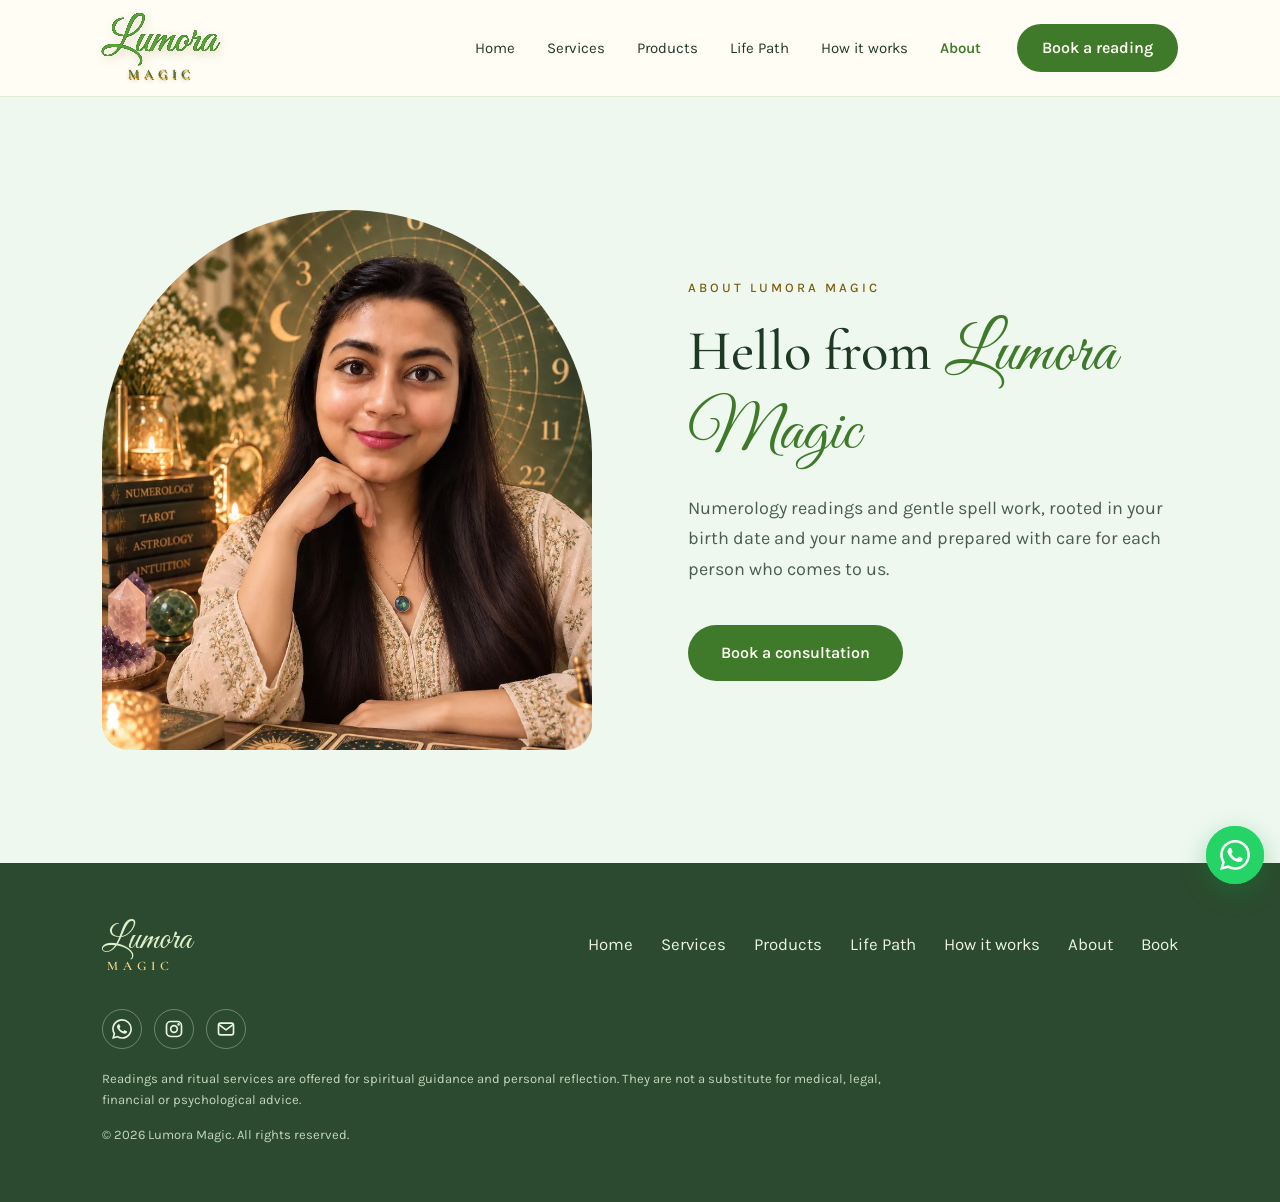
==== commit 5d2176c9: "Switch to the new WhatsApp number and add a WhatsApp button WhatsApp links now go to +91 99103 38956" ====
--- a/about.html
+++ b/about.html
@@ -22,8 +22,8 @@
 <link rel="preconnect" href="https://fonts.googleapis.com">
 <link rel="preconnect" href="https://fonts.gstatic.com" crossorigin>
 <link rel="stylesheet" href="https://fonts.googleapis.com/css2?family=Cormorant+Garamond:ital,wght@0,500;0,600;1,500&amp;family=Great+Vibes&amp;family=Karla:wght@400;500;600&amp;display=swap">
-<link rel="stylesheet" href="css/styles.css?v=20260926-17">
-<script src="js/main.js?v=20260926-5" defer></script>
+<link rel="stylesheet" href="css/styles.css?v=20260926-24">
+<script src="js/main.js?v=20260926-7" defer></script>
 </head>
 <body>
 
@@ -109,6 +109,12 @@
       </nav>
     </div>
 
+    <ul class="footer__social" aria-label="Contact Lumora Magic">
+      <li><a class="footer__social-link" data-contact="whatsapp" href="https://wa.me/919910338956" target="_blank" rel="noopener" aria-label="WhatsApp +91 99103 38956"><svg width="20" height="20" viewBox="0 0 24 24" aria-hidden="true" focusable="false"><path fill="currentColor" d="M17.472 14.382c-.297-.149-1.758-.867-2.03-.967-.273-.099-.471-.148-.67.15-.197.297-.767.966-.94 1.164-.173.199-.347.223-.644.075-.297-.15-1.255-.463-2.39-1.475-.883-.788-1.48-1.761-1.653-2.059-.173-.297-.018-.458.13-.606.134-.133.298-.347.446-.52.149-.174.198-.298.298-.497.099-.198.05-.371-.025-.52-.075-.149-.669-1.612-.916-2.207-.242-.579-.487-.5-.669-.51-.173-.008-.371-.01-.57-.01-.198 0-.52.074-.792.372-.272.297-1.04 1.016-1.04 2.479 0 1.462 1.065 2.875 1.213 3.074.149.198 2.096 3.2 5.077 4.487.709.306 1.262.489 1.694.625.712.227 1.36.195 1.871.118.571-.085 1.758-.719 2.006-1.413.248-.694.248-1.289.173-1.413-.074-.124-.272-.198-.57-.347m-5.421 7.403h-.004a9.87 9.87 0 0 1-5.031-1.378l-.361-.214-3.741.982.998-3.648-.235-.374a9.86 9.86 0 0 1-1.51-5.26c.001-5.45 4.436-9.884 9.888-9.884 2.64 0 5.122 1.03 6.988 2.898a9.825 9.825 0 0 1 2.893 6.994c-.003 5.45-4.437 9.884-9.885 9.884m8.413-18.297A11.815 11.815 0 0 0 12.05 0C5.495 0 .16 5.335.157 11.892c0 2.096.547 4.142 1.588 5.945L.057 24l6.305-1.654a11.882 11.882 0 0 0 5.683 1.448h.005c6.554 0 11.89-5.335 11.893-11.893a11.821 11.821 0 0 0-3.48-8.413Z"/></svg></a></li>
+      <li><a class="footer__social-link" data-contact="instagram" href="https://www.instagram.com/lumora.magic/" target="_blank" rel="noopener" aria-label="Instagram @lumora.magic"><svg width="20" height="20" viewBox="0 0 24 24" fill="none" stroke="currentColor" stroke-width="2" stroke-linecap="round" stroke-linejoin="round" aria-hidden="true" focusable="false"><rect x="3" y="3" width="18" height="18" rx="5"/><circle cx="12" cy="12" r="4"/><circle cx="17.5" cy="6.5" r="0.6" fill="currentColor"/></svg></a></li>
+      <li><a class="footer__social-link" data-contact="email" href="mailto:connect.lumoramagic@gmail.com" aria-label="Email connect.lumoramagic@gmail.com"><svg width="20" height="20" viewBox="0 0 24 24" fill="none" stroke="currentColor" stroke-width="2" stroke-linecap="round" stroke-linejoin="round" aria-hidden="true" focusable="false"><rect x="3" y="5" width="18" height="14" rx="2.5"/><path d="m4 7 8 6 8-6"/></svg></a></li>
+    </ul>
+
     <p class="footer__disclaimer">Readings and ritual services are offered for spiritual guidance and personal reflection. They are not a substitute for medical, legal, financial or psychological advice.</p>
     <p class="footer__copy">&copy; <span id="year">2026</span> Lumora Magic. All rights reserved.</p>
   </div>
--- a/css/styles.css
+++ b/css/styles.css
@@ -142,6 +142,7 @@
 
 .section { padding-block: var(--space-section); }
 
+
 /* Booking button closing a page section. */
 .section__cta { margin-top: 48px; text-align: center; }
 .section__cta--start { margin-top: 32px; text-align: left; }
@@ -272,7 +273,7 @@
   background: var(--cream-light);
   border-bottom: 1px solid var(--line);
   transition: box-shadow 0.2s ease;
-  /* keeps the logo's parakeet from widening the page while it flies off-screen */
+  /* keeps the logo's butterfly from widening the page while it flies off-screen */
   overflow-x: clip;
 }
 
@@ -378,41 +379,116 @@
 
 .wordmark:hover { animation-play-state: paused; }
 
-/* A parakeet flies in from the right, sweeps over "Lumora", turns and lands
-   on top of it, sits a while (tilting its head), then flies off again.
-   Sized in em so it scales with the script. The flying and perched drawings
-   swap at the landing and take-off keyframes. */
-.wordmark::before {
-  content: "";
+/* A dark pink glitter butterfly (added by initButterfly() in main.js) flies
+   in from the right, sweeps over "Lumora", turns and lands on top of it,
+   rests a while, then flies off again. It is built in 3D: the body is tilted
+   back in perspective and each wing hinges at the body, beating fast in
+   flight and opening and folding slowly at rest (the script adds is-resting
+   while it is perched, and leaves a trail of glitter dust while it flies).
+   Sized in em so it scales with the script. */
+.butterfly {
   position: absolute;
   z-index: 1;
   font-size: 2.375rem;
   left: 1.1em;
-  top: -0.28em;
+  top: -0.3em;
   width: 0.95em;
   height: 0.95em;
-  background: url("../assets/parrot-perch.svg") center / contain no-repeat;
-  transform: scaleX(-1);
   pointer-events: none;
-  animation: parrot-flight 20s linear 2s infinite both;
-}
-
-@keyframes parrot-flight {
-  0%     { background-image: url("../assets/parrot-fly.svg"); transform: translate(85vw, 0.5em) scaleX(1); opacity: 0; }
+  perspective: 2.4em;
+  animation: butterfly-flight 20s linear 2s infinite both;
+}
+
+.butterfly__tilt {
+  position: absolute;
+  left: 50%;
+  top: 50%;
+  width: 0.9em;
+  height: 0.6em;
+  margin: -0.3em 0 0 -0.45em;
+  transform-style: preserve-3d;
+  transform: rotateX(50deg);
+  filter: drop-shadow(0 0.06em 0.05em rgba(122, 14, 62, 0.35));
+}
+
+.butterfly__wing {
+  position: absolute;
+  top: 0;
+  width: 50%;
+  height: 100%;
+  background: center / 100% 100% no-repeat;
+}
+
+.butterfly__wing--left {
+  left: 0;
+  background-image: url("../assets/butterfly-wing-left.svg");
+  transform-origin: right center;
+  animation: butterfly-wing-left 0.22s ease-in-out infinite alternate;
+}
+
+.butterfly__wing--right {
+  right: 0;
+  background-image: url("../assets/butterfly-wing-right.svg");
+  transform-origin: left center;
+  animation: butterfly-wing-right 0.22s ease-in-out infinite alternate;
+}
+
+.butterfly__body {
+  position: absolute;
+  top: 0;
+  left: 37.5%;
+  width: 25%;
+  height: 100%;
+  background: url("../assets/butterfly-body.svg") center / 100% 100% no-repeat;
+  transform: translateZ(0.02em);
+}
+
+.butterfly.is-resting .butterfly__wing--left { animation: butterfly-rest-left 4s ease-in-out infinite; }
+.butterfly.is-resting .butterfly__wing--right { animation: butterfly-rest-right 4s ease-in-out infinite; }
+
+@keyframes butterfly-wing-left  { from { transform: rotateY(-10deg); } to { transform: rotateY(72deg); } }
+@keyframes butterfly-wing-right { from { transform: rotateY(10deg); }  to { transform: rotateY(-72deg); } }
+
+@keyframes butterfly-rest-left {
+  0%, 45%, 100% { transform: rotateY(-6deg); }
+  58%, 66%      { transform: rotateY(68deg); }
+  80%           { transform: rotateY(-6deg); }
+}
+
+@keyframes butterfly-rest-right {
+  0%, 45%, 100% { transform: rotateY(6deg); }
+  58%, 66%      { transform: rotateY(-68deg); }
+  80%           { transform: rotateY(6deg); }
+}
+
+@keyframes butterfly-flight {
+  0%     { transform: translate(85vw, 0.5em) rotate(-22deg); opacity: 0; }
   2%     { opacity: 1; }
-  9%     { transform: translate(55vw, -0.1em) scaleX(1); }
-  16%    { transform: translate(25vw, 0.4em) scaleX(1); }
-  23%    { transform: translate(-0.6em, 0.1em) scaleX(1); }
-  25.9%  { transform: translate(-1.2em, 0.45em) scaleX(1); }
-  26%    { transform: translate(-1.2em, 0.45em) scaleX(-1); }
-  31%    { transform: translate(-0.4em, -0.15em) scaleX(-1); }
-  34.9%  { background-image: url("../assets/parrot-fly.svg"); transform: translate(0, -0.05em) scaleX(-1); }
-  35%    { background-image: url("../assets/parrot-perch.svg"); transform: translate(0, 0) scaleX(-1); }
-  79.9%  { background-image: url("../assets/parrot-perch.svg"); transform: translate(0, 0) scaleX(-1); }
-  80%    { background-image: url("../assets/parrot-fly.svg"); transform: translate(0, -0.1em) scaleX(-1); }
-  86%    { transform: translate(1.6em, -0.35em) scaleX(-1); }
+  9%     { transform: translate(55vw, -0.1em) rotate(-18deg); }
+  16%    { transform: translate(25vw, 0.4em) rotate(-24deg); }
+  23%    { transform: translate(-0.6em, 0.1em) rotate(-20deg); }
+  26%    { transform: translate(-1.2em, 0.45em) rotate(10deg); }
+  31%    { transform: translate(-0.4em, -0.15em) rotate(22deg); }
+  35%    { transform: translate(0, 0) rotate(0deg); }
+  80%    { transform: translate(0, 0) rotate(0deg); }
+  86%    { transform: translate(1.6em, -0.35em) rotate(24deg); }
   97%    { opacity: 1; }
-  100%   { background-image: url("../assets/parrot-fly.svg"); transform: translate(85vw, 0.1em) scaleX(-1); opacity: 0; }
+  100%   { transform: translate(85vw, 0.1em) rotate(20deg); opacity: 0; }
+}
+
+/* Glitter dust left behind in flight. */
+.butterfly-dust {
+  position: fixed;
+  z-index: 60;
+  border-radius: 50%;
+  pointer-events: none;
+  animation: butterfly-dust 1.2s ease-out forwards;
+}
+
+@keyframes butterfly-dust {
+  0%   { opacity: 0; transform: translate(0, 0) scale(1); }
+  15%  { opacity: 1; }
+  100% { opacity: 0; transform: translate(var(--dx, 0px), 26px) scale(0.3); }
 }
 
 @keyframes wordmark-tilt {
@@ -528,7 +604,7 @@
   .nav__cta { width: auto; margin-top: 0; }
 
   .wordmark__script,
-  .wordmark::before { font-size: 2.875rem; }
+  .butterfly { font-size: 2.875rem; }
 }
 
 @media (min-width: 1200px) {
@@ -1091,6 +1167,18 @@
 .reviews__track::-webkit-scrollbar { display: none; }
 
 .reviews .quote__text { font-size: clamp(1.1875rem, 1.1rem + 0.4vw, 1.375rem); }
+
+/* Phones: smaller review cards, about one and a half in view. */
+@media (max-width: 639.98px) {
+
+  .reviews__track { grid-auto-columns: 62%; gap: 12px; }
+  .reviews .card { padding: 14px 16px; border-radius: 16px; }
+  .reviews .quote__sparks { gap: 4px; margin-bottom: 8px; }
+  .reviews .quote__sparks svg { width: 10px; height: 10px; }
+  .reviews .quote__text { font-size: 1.0625rem; line-height: 1.35; margin-bottom: 10px; }
+  .reviews .quote__cite { font-size: 0.75rem; }
+  .reviews .quote__service { font-size: 0.6875rem; }
+}
 
 @media (min-width: 640px) {
   .reviews__track { grid-auto-columns: calc((100% - 20px) / 2); }
@@ -1173,7 +1261,7 @@
   }
   .cards--swipe::-webkit-scrollbar { display: none; }
   .cards--swipe > li { scroll-snap-align: start; }
-  .cards--swipe { grid-auto-columns: 74%; gap: 12px; margin-top: 32px; }
+  .cards--swipe { grid-auto-columns: 74%; gap: 12px; margin-top: 24px; }
   .cards--swipe .card { padding: 18px 16px 12px; border-radius: 18px; }
   .cards--swipe .card__icon { width: 40px; height: 40px; border-radius: 12px; margin-bottom: 12px; }
   .cards--swipe .card__icon svg { width: 22px; height: 22px; }
@@ -1184,8 +1272,7 @@
   .cards--swipe .card__more { font-size: 0.8125rem; }
   .cards--swipe .card__link { min-height: 36px; }
 
-  .promise { padding-block: 48px; }
-  .promises { grid-template-columns: repeat(2, 1fr); gap: 10px; margin-top: 28px; }
+  .promises { grid-template-columns: repeat(2, 1fr); gap: 10px; }
   .promise__item { padding: 14px 12px; border-radius: 16px; }
   .promise__icon { width: 32px; height: 32px; margin-bottom: 8px; }
   .promise__icon svg { width: 17px; height: 17px; }
@@ -1341,7 +1428,7 @@
     position: relative;
     grid-template-columns: repeat(3, 1fr);
     gap: 10px;
-    margin-top: 40px;
+    margin-top: 24px;
   }
   .steps::before {
     content: "";
@@ -1580,6 +1667,26 @@
 
 .footer :focus-visible { outline-color: var(--footer-text); }
 
+.footer__social {
+  display: flex;
+  gap: 12px;
+  margin-bottom: 20px;
+}
+
+.footer__social-link {
+  display: inline-flex;
+  align-items: center;
+  justify-content: center;
+  width: 40px;
+  height: 40px;
+  border-radius: 50%;
+  border: 1px solid rgba(234, 243, 228, 0.35);
+  color: var(--footer-text);
+  transition: background-color 0.2s ease, color 0.2s ease;
+}
+
+.footer__social-link:hover { background: var(--footer-text); color: var(--footer); }
+
 .footer__disclaimer {
   max-width: 820px;
   font-size: 0.8125rem;
@@ -1736,7 +1843,7 @@
 
 /* Phones: a tighter panel, with the two buttons side by side. */
 @media (max-width: 639.98px) {
-  .cta-band { padding-block: 32px; }
+
   .cta-band__panel { border-radius: 22px; }
   .cta-band__inner { gap: 16px; padding: 22px 18px; }
   .cta-band__title { font-size: 1.75rem; }
@@ -1781,7 +1888,8 @@
   .wordmark__script,
   .wordmark__sub,
   .wordmark,
-  .wordmark::before,
+  .butterfly,
+  .butterfly__wing,
   .wordmark::after { animation: none; }
   .numbers__track { animation: none; width: auto; }
   .numbers__list[aria-hidden="true"] { display: none; }
@@ -1795,3 +1903,67 @@
     animation-iteration-count: 1 !important;
   }
 }
+
+/* Phones: less space between and inside sections, so pages don't have big
+   empty gaps. Kept last so it wins over the rules above. */
+@media (max-width: 639.98px) {
+  :root { --space-section: 2.75rem; }
+  .section__cta { margin-top: 24px; }
+  .section__head { gap: 8px; }
+  .section__head .eyebrow { margin-bottom: 6px; }
+  .section__head .h2 { margin-bottom: 0; }
+  .section__head-text { font-size: 0.9375rem; }
+  .cards { margin-top: 24px; }
+  .steps { margin-top: 24px; }
+  .promises { margin-top: 20px; }
+  .reviews { margin-top: 20px; }
+  .numbers { padding-block: 24px; }
+  .numbers__list { gap: 16px 12px; }
+  .numbers__digit { font-size: 2.25rem; }
+  .numbers__label { font-size: 0.75rem; }
+  .cta-band { padding-block: 24px; }
+}
+
+/* WhatsApp button, fixed in the bottom-right corner of every page (added by
+   initWhatsAppButton() in main.js). A soft ring pulses around it now and then. */
+.whatsapp-fab {
+  position: fixed;
+  right: max(16px, env(safe-area-inset-right));
+  bottom: max(16px, env(safe-area-inset-bottom));
+  z-index: 45;
+  display: inline-flex;
+  align-items: center;
+  justify-content: center;
+  width: 58px;
+  height: 58px;
+  border-radius: 50%;
+  background: #25D366;
+  color: #fff;
+  box-shadow: 0 8px 24px rgba(18, 140, 60, 0.35);
+  transition: transform 0.2s ease;
+}
+
+.whatsapp-fab:hover { transform: scale(1.06); }
+
+.whatsapp-fab::after {
+  content: "";
+  position: absolute;
+  inset: 0;
+  border-radius: 50%;
+  border: 2px solid #25D366;
+  animation: whatsapp-ring 3s ease-out infinite;
+}
+
+@keyframes whatsapp-ring {
+  0%        { opacity: 0.7; transform: scale(1); }
+  60%, 100% { opacity: 0; transform: scale(1.5); }
+}
+
+@media (max-width: 639.98px) {
+  .whatsapp-fab { width: 52px; height: 52px; }
+  .footer__social { justify-content: center; margin-bottom: 12px; }
+}
+
+@media (prefers-reduced-motion: reduce) {
+  .whatsapp-fab::after { animation: none; opacity: 0; }
+}
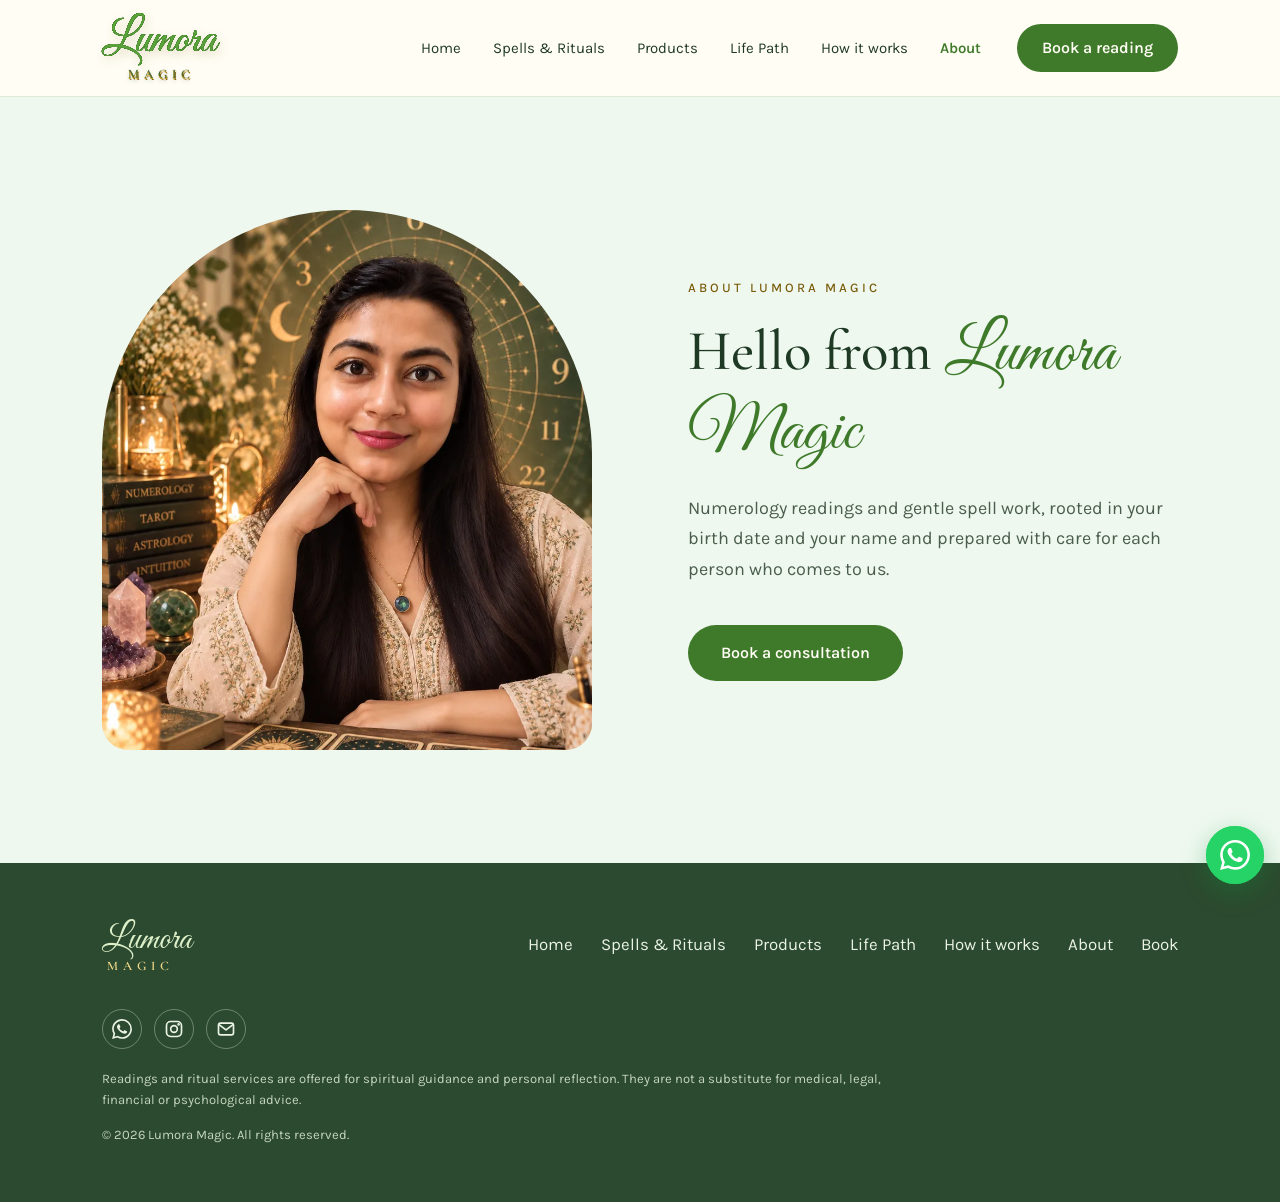
==== commit 1d483145: "Rename Services to Spells & Rituals and drop the life path hero button Co-Authored-By: Claude Opus 5" ====
--- a/about.html
+++ b/about.html
@@ -23,7 +23,7 @@
 <link rel="preconnect" href="https://fonts.gstatic.com" crossorigin>
 <link rel="stylesheet" href="https://fonts.googleapis.com/css2?family=Cormorant+Garamond:ital,wght@0,500;0,600;1,500&amp;family=Great+Vibes&amp;family=Karla:wght@400;500;600&amp;display=swap">
 <link rel="stylesheet" href="css/styles.css?v=20260926-24">
-<script src="js/main.js?v=20260926-7" defer></script>
+<script src="js/main.js?v=20260926-8" defer></script>
 </head>
 <body>
 
@@ -43,7 +43,7 @@
     <nav class="nav" id="primary-nav" aria-label="Primary">
       <ul class="nav__list">
         <li><a class="nav__link" href="/">Home</a></li>
-        <li><a class="nav__link" href="/services">Services</a></li>
+        <li><a class="nav__link" href="/services">Spells &amp; Rituals</a></li>
         <li><a class="nav__link" href="/products">Products</a></li>
         <li><a class="nav__link" href="/life-path">Life Path</a></li>
         <li><a class="nav__link" href="/how-it-works">How it works</a></li>
@@ -99,7 +99,7 @@
       <nav class="footer__nav" aria-label="Footer">
         <ul class="footer__list">
           <li><a class="footer__link" href="/">Home</a></li>
-          <li><a class="footer__link" href="/services">Services</a></li>
+          <li><a class="footer__link" href="/services">Spells &amp; Rituals</a></li>
           <li><a class="footer__link" href="/products">Products</a></li>
           <li><a class="footer__link" href="/life-path">Life Path</a></li>
           <li><a class="footer__link" href="/how-it-works">How it works</a></li>
